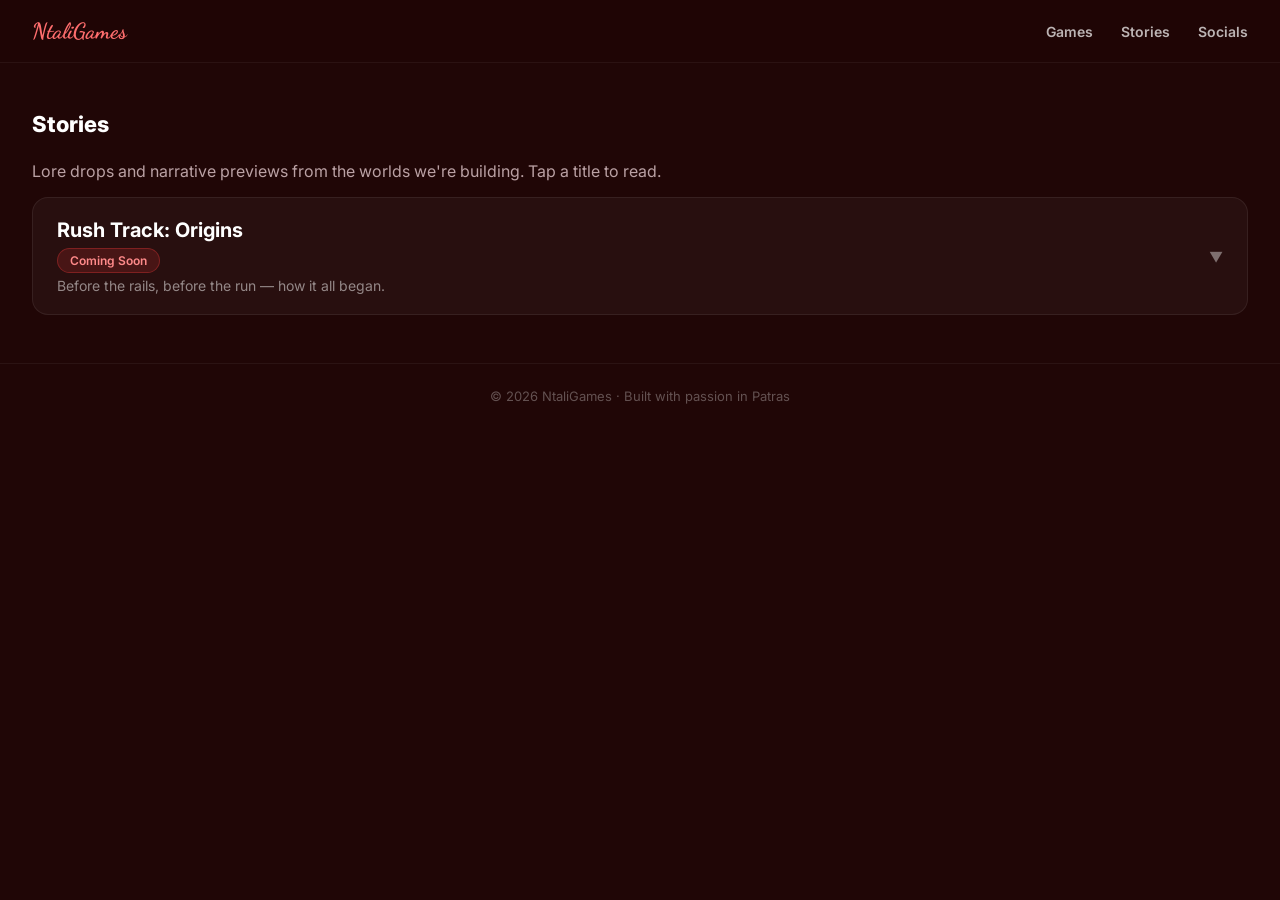
==== stories.html @ c09c957f "Rename stories (1).html to stories.html" ====
<!DOCTYPE html>
<html lang="en">
<head>
<meta charset="utf-8"/>
<meta name="viewport" content="width=device-width, initial-scale=1"/>
<meta name="description" content="Read upcoming story lore and narrative drops from NtaliGames, the indie studio behind Rush Track.">
<meta name="keywords" content="NtaliGames, Rush Track, indie games, story, lore, game development">
<meta name="author" content="NtaliGames, Ntali, NickolasNtal">
<title>Stories - NtaliGames</title>
<link rel="icon" type="image/svg+xml" href="logo.svg">
<link rel="preconnect" href="https://fonts.googleapis.com">
<link rel="preconnect" href="https://fonts.gstatic.com" crossorigin>
<link rel="stylesheet" href="style.css">
<link href="https://fonts.googleapis.com/css2?family=Inter:wght@400;600;800&family=Dancing+Script:wght@700&display=swap" rel="stylesheet">
</head>
<body>

<nav class="ng-nav">
  <a class="ng-logo" href="index.html">NtaliGames</a>
  <div class="ng-nav-links">
    <a href="index.html#ng-games">Games</a>
    <a href="stories.html" class="ng-nav-active">Stories</a>
    <a href="index.html#ng-socials">Socials</a>
  </div>
</nav>

<section class="ng-section ng-stories-section" id="ng-stories">
  <h2>Stories</h2>
  <p class="ng-stories-intro">Lore drops and narrative previews from the worlds we're building. Tap a title to read.</p>

  <!-- One story card per story. Duplicate this whole .ng-story-card block to add more later. -->
  <div class="ng-game-card ng-story-card" id="story-rushtrack-origins" onclick="toggleCard('story-rushtrack-origins')">
    <div class="ng-game-header">
      <div>
        <h3>Rush Track: Origins</h3>
        <span class="ng-badge">Coming Soon</span>
        <div class="ng-game-preview">Before the rails, before the run — how it all began.</div>
      </div>
      <span class="ng-arrow">▼</span>
    </div>
    <div class="ng-game-body">
      <div class="ng-game-inner">

        <!-- Option A: embed the PDF directly so it reads in-page -->
        <iframe class="ng-story-pdf" src="stories/rushtrack-origins.pdf" title="Rush Track: Origins - full story" loading="lazy"></iframe>

        <!-- Option B (alternative to the iframe above): paste the story text straight into the page instead
        <div class="ng-story-text">
          Your story text goes here. Line breaks are preserved automatically.
        </div>
        -->

        <a class="ng-story-download" href="stories/rushtrack-origins.pdf" download>Download the PDF ↓</a>
      </div>
    </div>
  </div>

</section>

<footer class="ng-footer">
  © 2026 NtaliGames · Built with passion in Patras
</footer>

<script src="script.js"></script>
</body>
</html>
---- style.css ----
*, *::before, *::after { box-sizing: border-box; }

  :root {
    --accent1: #ff6e6e;
    --accent2: #ffc67b;
    --bg-dark: #200606;
  }

  html, body {
    margin: 0;
    padding: 0;
    height: 100%;
  }

  body {
    font-family: Inter, system-ui, -apple-system, sans-serif;
    background: var(--bg-dark);
    color: #baa1a4;
    color-scheme: dark;
  }

  .ng-nav {
    display: flex;
    justify-content: space-between;
    align-items: center;
    padding: 18px 32px;
    background: rgba(32,6,6,0.85);
    backdrop-filter: blur(8px);
    border-bottom: 1px solid rgba(255,255,255,0.05);
    position: sticky;
    top: 0;
    z-index: 10;
  }

  .ng-logo {
    font-family: 'Dancing Script', cursive;
    font-size: 22px;
    color: #ff6e6e;
    font-weight: 700;
    text-decoration: none;
  }

  .ng-nav-links { display: flex; gap: 28px; }
  .ng-nav-links a {
    text-decoration: none;
    color: rgba(255,255,255,0.7);
    font-size: 14px;
    font-weight: 600;
    transition: color 0.2s;
    cursor: pointer;
  }
  .ng-nav-links a:hover { color: #ff6e6e; }

  .ng-hero {
    padding: 80px 32px 60px;
    text-align: center;
    background:
      radial-gradient(ellipse 80% 40% at 50% 0%, rgba(255,60,60,0.12), transparent),
      radial-gradient(ellipse 60% 50% at 80% 80%, rgba(120,0,0,0.18), transparent);
  }

  .ng-hero-tag {
    display: inline-flex;
    align-items: center;
    gap: 6px;
    padding: 6px 16px;
    border-radius: 999px;
    background: rgba(255,110,110,0.1);
    border: 1px solid rgba(255,110,110,0.2);
    font-size: 13px;
    color: #ff9a9a;
    margin-bottom: 20px;
  }

  .ng-hero h1 {
    font-size: clamp(32px, 6vw, 72px);
    font-weight: 800;
    line-height: 1;
    margin: 0 0 10px;
    color: white;
    letter-spacing: -1px;
  }

  .ng-hero h1 span {
    background: linear-gradient(90deg, #ff6e6e, #c17, #ffc67b);
    -webkit-background-clip: text;
    background-clip: text;
    color: transparent;
  }

  .ng-hero p {
    color: rgba(255,255,255,0.7);
    font-size: 16px;
    margin: 16px auto 32px;
    max-width: 480px;
    line-height: 1.6;
  }

  .ng-btns { display: flex; gap: 12px; justify-content: center; flex-wrap: wrap; }

  .ng-btn {
    padding: 11px 22px;
    border-radius: 999px;
    font-size: 14px;
    font-weight: 600;
    text-decoration: none;
    cursor: pointer;
    transition: opacity 0.2s, transform 0.15s;
    border: none;
  }
  .ng-btn:hover { opacity: 0.85; transform: translateY(-1px); }
  .ng-btn.primary { background: linear-gradient(90deg, #ff6e6e, #ff3a6e); color: white; }
  .ng-btn.ghost { background: rgba(255,255,255,0.06); color: rgba(255,255,255,0.85); border: 1px solid rgba(255,255,255,0.1); }

  .ng-section { padding: 48px 32px; }

  .ng-section h2 {
    font-size: 22px;
    font-weight: 800;
    color: white;
    margin: 0 0 24px;
  }

  .ng-game-card {
    background: rgba(255,255,255,0.04);
    border: 1px solid rgba(255,255,255,0.07);
    border-radius: 16px;
    overflow: hidden;
    cursor: pointer;
    transition: border-color 0.2s;
  }
  .ng-game-card:hover { border-color: rgba(255,110,110,0.3); }

  .ng-game-header {
    display: flex;
    justify-content: space-between;
    align-items: center;
    padding: 20px 24px;
  }

  .ng-game-header h3 {
    margin: 0 0 6px;
    font-size: 20px;
    font-weight: 700;
    color: white;
  }

  .ng-badge {
    display: inline-block;
    padding: 4px 12px;
    background: rgba(255,60,60,0.15);
    color: #ff8a8a;
    border: 1px solid rgba(255,60,60,0.3);
    border-radius: 999px;
    font-size: 12px;
    font-weight: 600;
  }

  .ng-countdown {
    font-family: 'Courier New', monospace;
    font-size: 11px;
    letter-spacing: 0.04em;
    padding: 4px 14px;
    min-width: 110px;
    text-align: center;
  }

  .ng-badge--live {
    background: rgba(60,255,120,0.15);
    color: #6fffa0;
    border-color: rgba(60,255,120,0.3);
  }
  .ng-game-preview {
    color: rgba(255,255,255,0.5);
    font-size: 14px;
    margin-top: 4px;
  }

  .ng-arrow {
    color: rgba(255,255,255,0.4);
    font-size: 14px;
    transition: transform 0.3s;
  }

  .ng-game-body {
    max-height: 0;
    overflow: hidden;
    transition: max-height 0.45s ease;
  }

  .ng-game-card.open .ng-game-body { max-height: 600px; }
  .ng-game-card.open .ng-arrow { transform: rotate(180deg); }

  .ng-game-inner {
    padding: 0 24px 24px;
    border-top: 1px solid rgba(255,255,255,0.06);
  }

  .ng-placeholder-imgs {
    display: grid;
    grid-template-columns: 1fr 1fr;
    gap: 12px;
    margin: 16px 0;
  }

  .ng-game-inner img {
    width: 100%;
    border-radius: 10px;
    object-fit: cover;
    display: block;
  }

  .ng-img-placeholder {
    background: rgba(255,255,255,0.05);
    border-radius: 10px;
    height: 120px;
    display: flex;
    align-items: center;
    justify-content: center;
    color: rgba(255,255,255,0.25);
    font-size: 13px;
  }

  .ng-video-placeholder {
    background: rgba(255,255,255,0.04);
    border-radius: 10px;
    height: 120px;
    display: flex;
    align-items: center;
    justify-content: center;
    border: 1px dashed rgba(255,255,255,0.1);
    color: rgba(255,255,255,0.3);
    font-size: 13px;
    gap: 8px;
  }

  .ng-socials {
    display: flex;
    gap: 16px;
    flex-wrap: wrap;
  }

  .ng-social-card {
    flex: 1;
    min-width: 140px;
    background: rgba(255,255,255,0.04);
    border: 1px solid rgba(255,255,255,0.07);
    border-radius: 14px;
    padding: 16px 20px;
    display: flex;
    align-items: center;
    gap: 12px;
    text-decoration: none;
    transition: border-color 0.2s, background 0.2s;
  }
  .ng-social-card:hover {
    background: rgba(255,255,255,0.07);
    border-color: rgba(255,110,110,0.3);
  }

  .ng-social-icon {
    width: 36px;
    height: 36px;
    border-radius: 10px;
    display: flex;
    align-items: center;
    justify-content: center;
    flex-shrink: 0;
  }

  .ng-social-icon.instagram { background: rgba(225,48,108,0.2); }
  .ng-social-icon.facebook { background: rgba(24,119,242,0.2); }

  .ng-social-name {
    font-size: 14px;
    font-weight: 600;
    color: white;
  }
  .ng-social-sub {
    font-size: 12px;
    color: rgba(255,255,255,0.4);
    margin-top: 2px;
  }

  .ng-footer {
    padding: 24px 32px;
    border-top: 1px solid rgba(255,255,255,0.05);
    text-align: center;
    color: rgba(255,255,255,0.3);
    font-size: 13px;
  }

  .ng-divider {
    height: 1px;
    background: rgba(255,255,255,0.05);
    margin: 0 32px;
  }

  .ng-scroll-hint {
    text-align: center;
    padding: 16px;
    color: rgba(255,255,255,0.25);
    font-size: 12px;
    letter-spacing: 0.05em;
    text-transform: uppercase;
  }
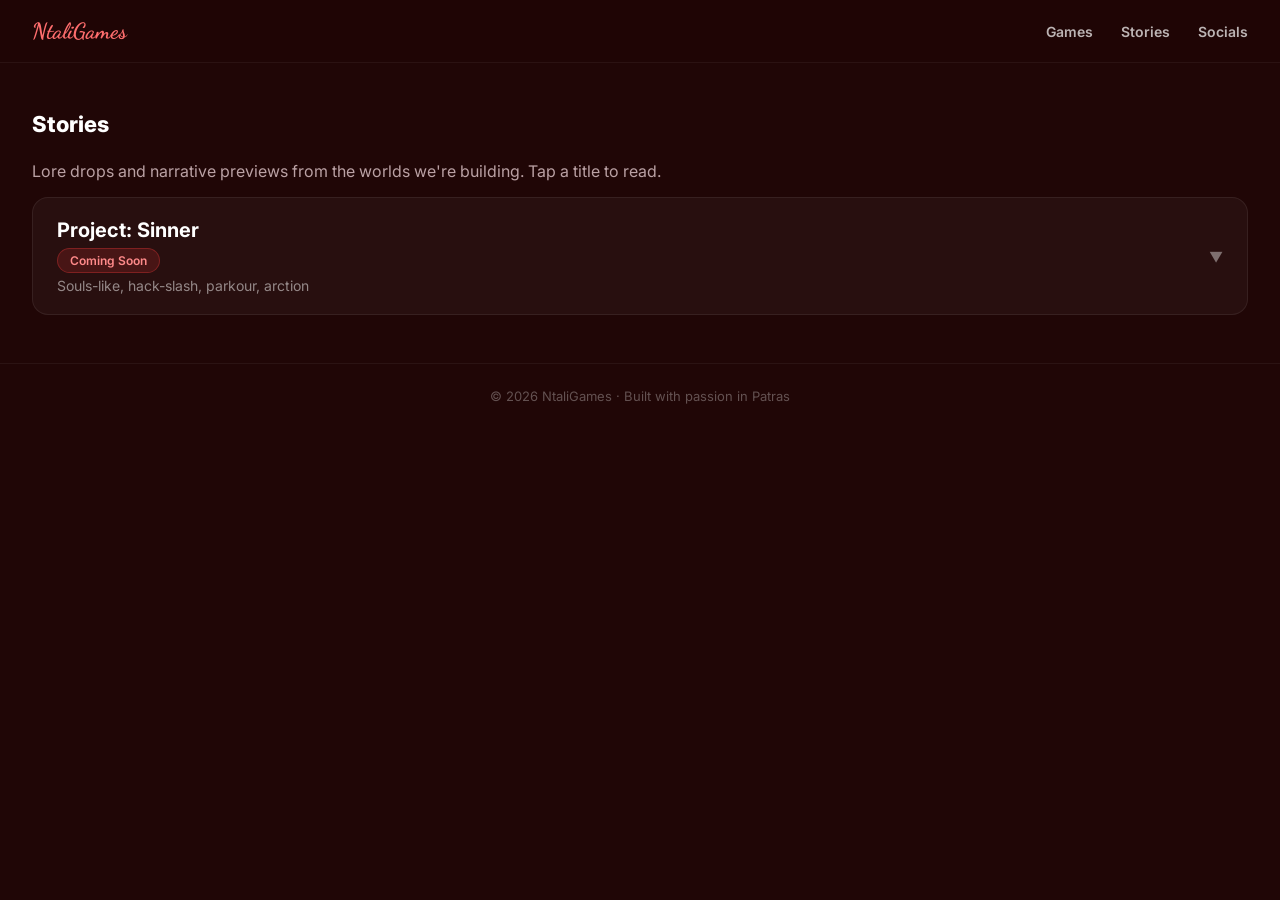
==== commit 14cebd46: "Update stories.html" ====
--- a/stories.html
+++ b/stories.html
@@ -32,9 +32,9 @@
   <div class="ng-game-card ng-story-card" id="story-rushtrack-origins" onclick="toggleCard('story-rushtrack-origins')">
     <div class="ng-game-header">
       <div>
-        <h3>Rush Track: Origins</h3>
+        <h3>Project: Sinner</h3>
         <span class="ng-badge">Coming Soon</span>
-        <div class="ng-game-preview">Before the rails, before the run — how it all began.</div>
+        <div class="ng-game-preview">Souls-like, hack-slash, parkour, arction</div>
       </div>
       <span class="ng-arrow">▼</span>
     </div>
@@ -42,7 +42,7 @@
       <div class="ng-game-inner">
 
         <!-- Option A: embed the PDF directly so it reads in-page -->
-        <iframe class="ng-story-pdf" src="stories/rushtrack-origins.pdf" title="Rush Track: Origins - full story" loading="lazy"></iframe>
+        <iframe class="ng-story-pdf" src="project_sinner_complete_gdd.pdf" title="Project: Sinner" loading="lazy"></iframe>
 
         <!-- Option B (alternative to the iframe above): paste the story text straight into the page instead
         <div class="ng-story-text">
@@ -50,7 +50,7 @@
         </div>
         -->
 
-        <a class="ng-story-download" href="stories/rushtrack-origins.pdf" download>Download the PDF ↓</a>
+        <a class="ng-story-download" href="project_sinner_complete_gdd.pdf" download>Download the PDF ↓</a>
       </div>
     </div>
   </div>
